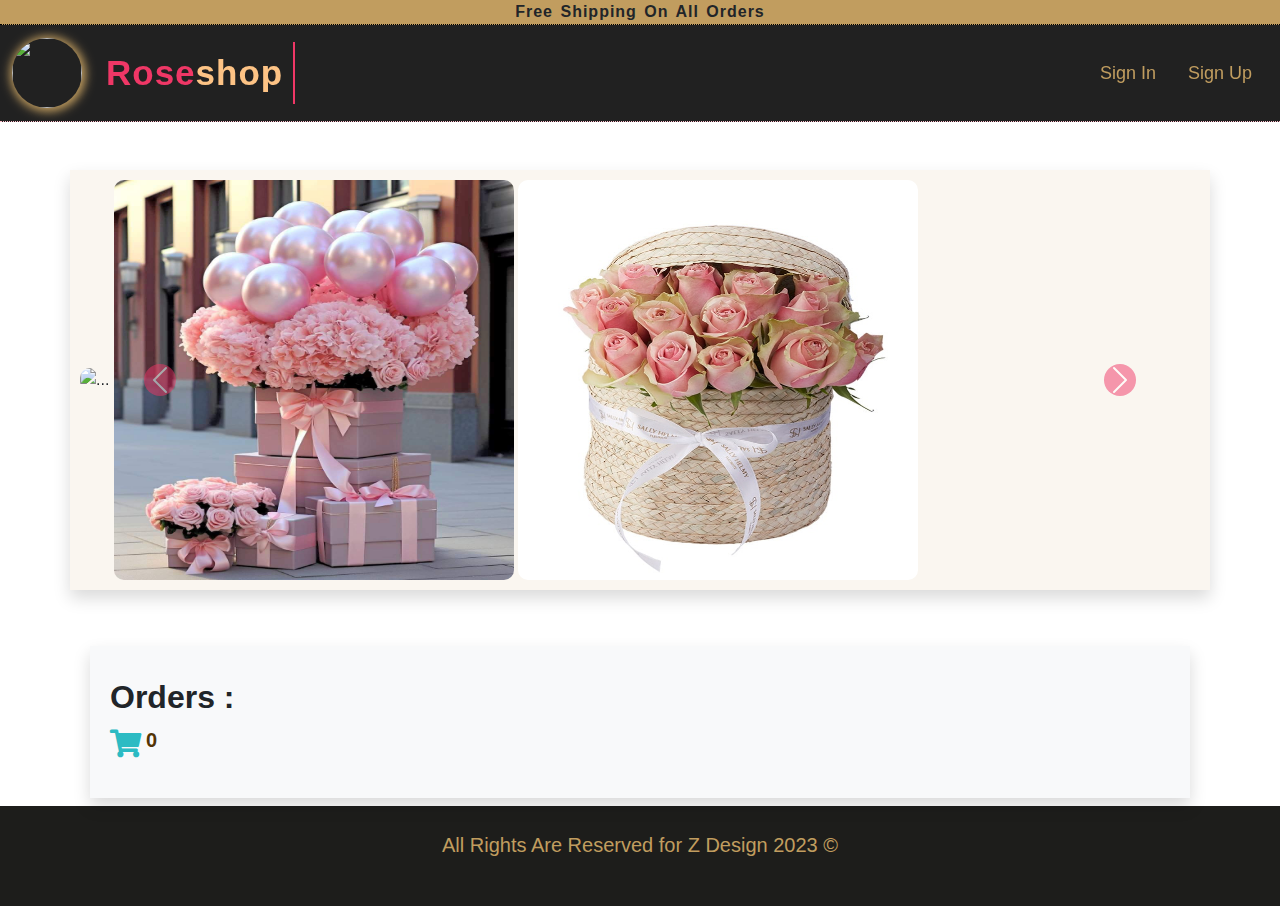
==== index.html @ 41812745 "Add files via upload" ====
<!DOCTYPE html>
<html lang="en">
<head>
<meta charset="utf-8">
<meta name="viewport" content="width=device-width, initial-scale=1">

<title>Shopping Cart || Home Page</title>
<link rel="stylesheet" href="css/bootstrap.min.css">  <!-- bootstarp stylesheet -->
<link rel="stylesheet" href="css/all.css">     <!-- for using google icons -->
<link rel="stylesheet" href="css/NewStyle.css">  <!-- My own Style -->
<link rel="preconnect" href="https://fonts.googleapis.com">
<link rel="preconnect" href="https://fonts.gstatic.com" crossorigin>
<!-- <link href="https://fonts.googleapis.com/css2?family=Roboto:ital,wght@0,100;0,300;0,400;1,100;1,300;1,400&display=swap" rel="stylesheet"> -->



</head>

<body>

  <div class="container-fluid banner fs-6 fw-bold"> Free Shipping On All Orders</div>

  
  



  <nav class="navbar navbar-expand-lg sticky-top">

    <div class="container-fluid">
      <a class="navbar-brand" href="index.html"><img src="images/Rose/rose67.jpg"></a>
      <a class="navbar-brand text m-2" href="index.html" style="border-right:2px solid #ef3766; padding-right: 10px; font-weight: bold; color: #fdc385;letter-spacing: 1px;
      font-size:35px !important;"><span style="color:#ef3766;">Rose</span>shop</a>
      <button class="navbar-toggler" type="button" data-bs-toggle="collapse" data-bs-target="#main" aria-controls="main" aria-expanded="false" aria-label="Toggle navigation">
        <i class="fas fa-bars"></i>
      </button>
      <div class="collapse navbar-collapse" id="main">
        <ul class="navbar-nav ms-auto  mb-2 mb-lg-0" id="links">
          <!-- <li class="nav-item">
            <a class="nav-link p-2 p-lg-3 active" aria-current="page" href="#">Home</a>
          </li> -->
          
          <li class="nav-item">
            <a class="nav-link p-2 p-lg-3" href="login.html">Sign In</a>
          </li>
          
          <li class="nav-item">
            <a class="nav-link p-2 p-lg-3 "  href="register.html">Sign Up</a>
          </li>
       
        </ul>
        <ul id="user_info" class="navbar-nav ms-auto  mb-2 mb-lg-0">
          <li><a href="#" id="user">nag</a></li>
        </ul>
      </div>
    </div>
  </nav>


  <section>
    <div class="container carousel my-5 shadow" >
      <div id="carouselExampleFade" class="carousel slide carousel-fade" data-bs-ride="carousel">
        <div class="carousel-inner">
          <div class="carousel-item active">
            <img src="images/Rose/rose48.jpg"  alt="...">
            <img src="images/Rose/rose21.jpg"  alt="...">
            <img src="images/Rose/rose10.jpg"  alt="...">
          </div>
          <div class="carousel-item">
            <img src="images/Rose/rose15.jpg" class="d-block w-50" alt="...">
          </div>
          <div class="carousel-item">
            <img src="images/Rose/rose20.jpg" class="d-block w-50" alt="...">
          </div>
        </div>
        <button class="carousel-control-prev" type="button" data-bs-target="#carouselExampleFade" data-bs-slide="prev">
          <span class="carousel-control-prev-icon" aria-hidden="true"></span>
          <span class="visually-hidden">Previous</span>
        </button>
        <button class="carousel-control-next" type="button" data-bs-target="#carouselExampleFade" data-bs-slide="next">
          <span class="carousel-control-next-icon" aria-hidden="true"></span>
          <span class="visually-hidden">Next</span>
        </button>
      </div>
  </div>
    </section>
 
 
<!--------------------------------------------------------------- wide-img2 start ------------------------------------>
<section>
<div class="container-fluid my-5 d-none">
  <div class="wide-img2  rounded-5">
 
  <div class="overlay text-center pt-5" style="color: #fff;">
    <div class="display-1 fw-bold text-uppercase pt-5 mb-2">Don't <span style="color:#ef3766">think</span>,Buy<span style="color:#ef3766"> Now!</span></div>
    <p class="text-light-50">Lorem ipsum dolor sit amet consectetur adipisicing elit.suscipit dolore minus magni, maxime officia velit. Sed neque nulla illum tempora minima.</p>
    <button Class="btn btn-lg py-2 px-4 fs-4 fw-bold rounded-pill mt-2 border-2" style="background-color: #c19d5f; color: #fff;">Buy Now</button>
      </div>
  </div>
  </div>
</section>
  <!---------------------------------------------------wide-img2 End------------------------------------------------------------------------------

 

<!------------------------------------------------------------- welcome section start----------------------------- -->
<div class="container-md  mt-4">
  <div class="welcome row mx-2">
  
  
  <div class="welcome-title  rounded-5 p-3    col-12  my-2 border-0 bg-light shadow">
    <div class="row"> 
      <div class="col-md-6 p-3" >
    <h2 class="fw-bold rounded text-start ">Orders :</h2>
    

    <span class="fs-3"><i class="fas fa-shopping-cart me-auto position-relative" style="color: #2cbbc3"></i></span>
    <h5 id="noofitemsh5" class="p-1 fw-bold position-absolute" style="display: inline; color:#533405 ">0</h5>
    
    
  </div>
<div id="totpricediv" class="col-md-6" style="display: none;">
  <!-- <span class="fs-2"><i class="fas fa-shopping-cart me-auto" style="color: #2cbbc3;"></i></span>
  <h5 id="noofitemsh5" class="p-1" style="display: inline;  border-radius: 50%;"></h5> -->

  

  <h3 id="finalprice" class="text-start mt-3" style="color: #533405;"></h3>

  </div>



    
   </div> <!-- row -->
    
  </div>
</div>
  </div>
  
   <!--------------------------------------------------------- welcome section End----------------------------- -->








<fotter id="fotter">
<div class="container-fluid text-center pt-4 fs-5" style="background-color: #1d1d1b; height: 100px; color: #c19d5f;">
All Rights Are Reserved for Z Design 2023 &copy;
</div>
</fotter>








<!-- *************************************** JavaScript ************************-->

    
<!-- <script src="js/MyScript.js"></script> -->
<script src="js/script.js"></script>
<!-- <script src="js/register.js"></script> -->


 <!-- Bootstarp  -->
    <!-- Latest compiled JavaScript -->
    
<script src="js/bootstrap.bundle.min.js"></script>     <!-- include popper.min.js  -->

<!-- *************************************** JavaScript ************************-->




</body>
</html>
---- css/NewStyle.css ----
*{
    margin: 0;
    padding: 0;
    box-sizing: border-box;
}

:root{
    --black-color:#1d1d1b;
    /* --orange-color:#f35525; */
    --brown-color:#c19d5f;
    --pink-color:#ef3766;
    --silver-color:#a7b2b9;
    --black-color: rgba(0, 0, 0, 0.87);
    --light-color:#faf6f0;
    --light-gray:#fafafa;
    
}

html,body{
    /* font-family: 'Poppins', sans-serif; */
    font-family: 'Roboto', sans-serif;
   
    
}

















/*/////////////////////////////////////////////// navbar /////////////////////*/
.banner{
  background-color: var(--brown-color);
  text-align: center;
  word-spacing: 2px;
  letter-spacing: 1px;
  border-bottom: 1px dotted black;
  
}
.navbar{
  background-color: var(--black-color);
  
  border-bottom: 1px dotted pink; 
}


 .navbar-brand img{
 width: 70px; height: 70px; border-radius: 50%;
    box-shadow: 1px 1px 10px 3px var(--brown-color);
   
}



.navbar .navbar-nav .nav-link{  

color: var(--brown-color);
font-size: 18px;

}
.navbar .navbar-nav .nav-link.active,
.navbar .navbar-nav .nav-link:focus,
.navbar .navbar-nav .nav-link:hover{
    color:var(--pink-color);
}

.navbar .navbar-toggler{

    color:var(--blue-color);
    font-size: 25px;
    border-color: var(--blue-color);
}
.navbar .navbar-toggler:focus{
    box-shadow: none;
}

.navbar .navbar-toggler[aria-expanded=true]{
border-color: black;
}

#user_info{
  list-style: none;
}






/*//////////////////////////////////////////////////////////////////////////////////// navbar ///////////////////////////////////////////////////////////*/


/* welcome section start  */


.container .row{
  width: 100%;
  margin: auto;
  
}

.welcome{
   
    border-radius: 50px 50px 5px 5px !important;
   
  
   
}

.welcome-container{
  width: 100%;
  background-color: var(--light-color);
  min-height: 500px;
  border-radius: 50px 50px;
  padding: 20px;
  /* justify-content: space-between; */
  flex-wrap: wrap;
  position: relative;
  border-top: 10px solid var(--brown-color);
  border-bottom: 10px solid var(--brown-color);
  border-right: 1px dotted #ddd;
  border-left: 1px dotted #ddd;
}
.welcome-container .intro-img{

width: 100%;
min-height: 450px;
border: 1px dotted pink;
  border-radius: 200px 200px 10px 10px;
  box-shadow: 0px 1px 10px 5px #ddd !important;
opacity: .9;
}



.row .intro-div{
  position: relative;
  
  
  /* border: 1px solid red; */
}

.welcome-overlay{
  position: absolute;
  content: '';
  bottom:0; 
  left:0;
  background-color:transparent;
  border-radius: 200px 200px 10px 10px;
  height:100%;
  width:100%;
 
 
}


.welcome-overlay h3{
  font-size: 2rem;
  color: #fff;
  padding: .5rem; 
  margin: 1rem 0;
  position: relative;
  font-style: italic;
  background-color: #1d1d1b;
  /* mix-blend-mode: screen; */
  }

  /* .welcome-overlay h3::after{
    position: absolute;
    content: '';
    bottom: 0px;
    left:0;
    width: 100%;
    height: 150px;
    background-color: rgba(0, 0, 0, 0.5);
    
    
  } */


.welcome .left-arrow{
  
  display: block;
  width: 300px;
  height: 70px;
  padding: 10px 15px;
  margin: auto;
  color: var(--brown-color);
  font-weight: bold;
  text-decoration: none;
  background-color: rgba(0, 0, 0, 0.9);
  
  border: 1px solid transparent;
  border-radius: 10px;
  box-shadow: none;
  transition: all 1s;
}
.left-arrow:hover,.left-arrow:focus,.left-arrow:active{
  
  color: var(--pink-color);
  
  box-shadow: none;
  background-color: transparent;
  border: 1px dotted var(--brown-color);
}

.welcome-desc{
  flex-direction: column;
  justify-content: center;
}

.welcome-desc .title{
  color: var(--pink-color);
}

.welcome-desc p{
  line-height: 30px;
}

.welcome h2{
    color: var(--orange-color);
   
    font-size: 2rem;
   position: relative;
}

.div1style{
  color:#c19d5f;
  
}
/*///////////////////////////////////////////////////////////// welcome section end /////////////////////////////////////////////////////////*/
/* //////////////////////////////////////////////////////////////////////////////////////////////////////////// */
.products span:hover,.products span:focus,.products span:active{
  
  box-shadow: none;
  color: black !important;
  opacity: .8;
  transition: .5s;
  border:1px solid #2cbbc3 !important;
  background-color: transparent !important;

}

#show-price:hover, #show-price:focus,#show-price:active{
  box-shadow: none;
  /* color: black !important; */
  opacity: .8;
  transition: .5s;
  color:#533405 !important;
}

    



/*////////////////////////////////////////////////////////////////////////////////// wide-img2 start//////////////////////////////////// */

.wide-img2{
    
position: relative;
box-shadow: 0px 1px 10px 5px silver; 
height: 500px;
background: url(../images/Rose/rose2.jpg);
    background-size: cover;
    background-position: center;
    background-attachment: fixed;

}
.wide-img2 .overlay{
    position: absolute;
    width: 100%;
    height: 100%;
    background-color:rgba(0, 0, 0, 0.7);
   
    top: 0;
    left:0;
}
.wide-img2 .overlay button:hover,.wide-img2 .overlay button:focus,.wide-img2 .overlay button:active{
background-color: transparent !important;

 border-color: var(--blue-color) !important; 
box-shadow: none;
transition: .5s;
}


/*////////////////////////////////////////////////////////////////////////////////// wide-img2 end//////////////////////////////////// */


/*////////////////////////////////////////////////////////////////////////////////// form//////////////////////////////////// */
.section-form{
  padding: 20px;
  background-color:var(--light-color) ;
  /* width:90% */
}

.section-form h2{
  font-size: 50px;
  letter-spacing: 2px;
  color:var(--brown-color);
  /* box-shadow: 1px 1px 10px 3px var(--pink-color); */
}

.section-form form input{
  display: block;
  width: 100%;
  margin: 5px 0;
  height: 30px;
  border-radius: 5px;
  border: 1px solid #ddd;
  padding: 5px;
  outline: none;
}
.section-form form input[type="submit"]{
  color: var(--pink-color);
}
.section-form form input[type="submit"]:hover{
  opacity: .5;
}

nav ul#user_info{
  display: none;
}



.carousel{
  background-color:var(--light-color);
  padding: 5px;
}

.carousel-inner img{
width: 400px;
height: 400px;
border-radius: 10px;

}
.carousel-item{
  /* padding: 20px; */
}
.carousel-control-prev span,.carousel-control-next span{
  background-color: #ef3766;
  border-radius: 50%;
  
}
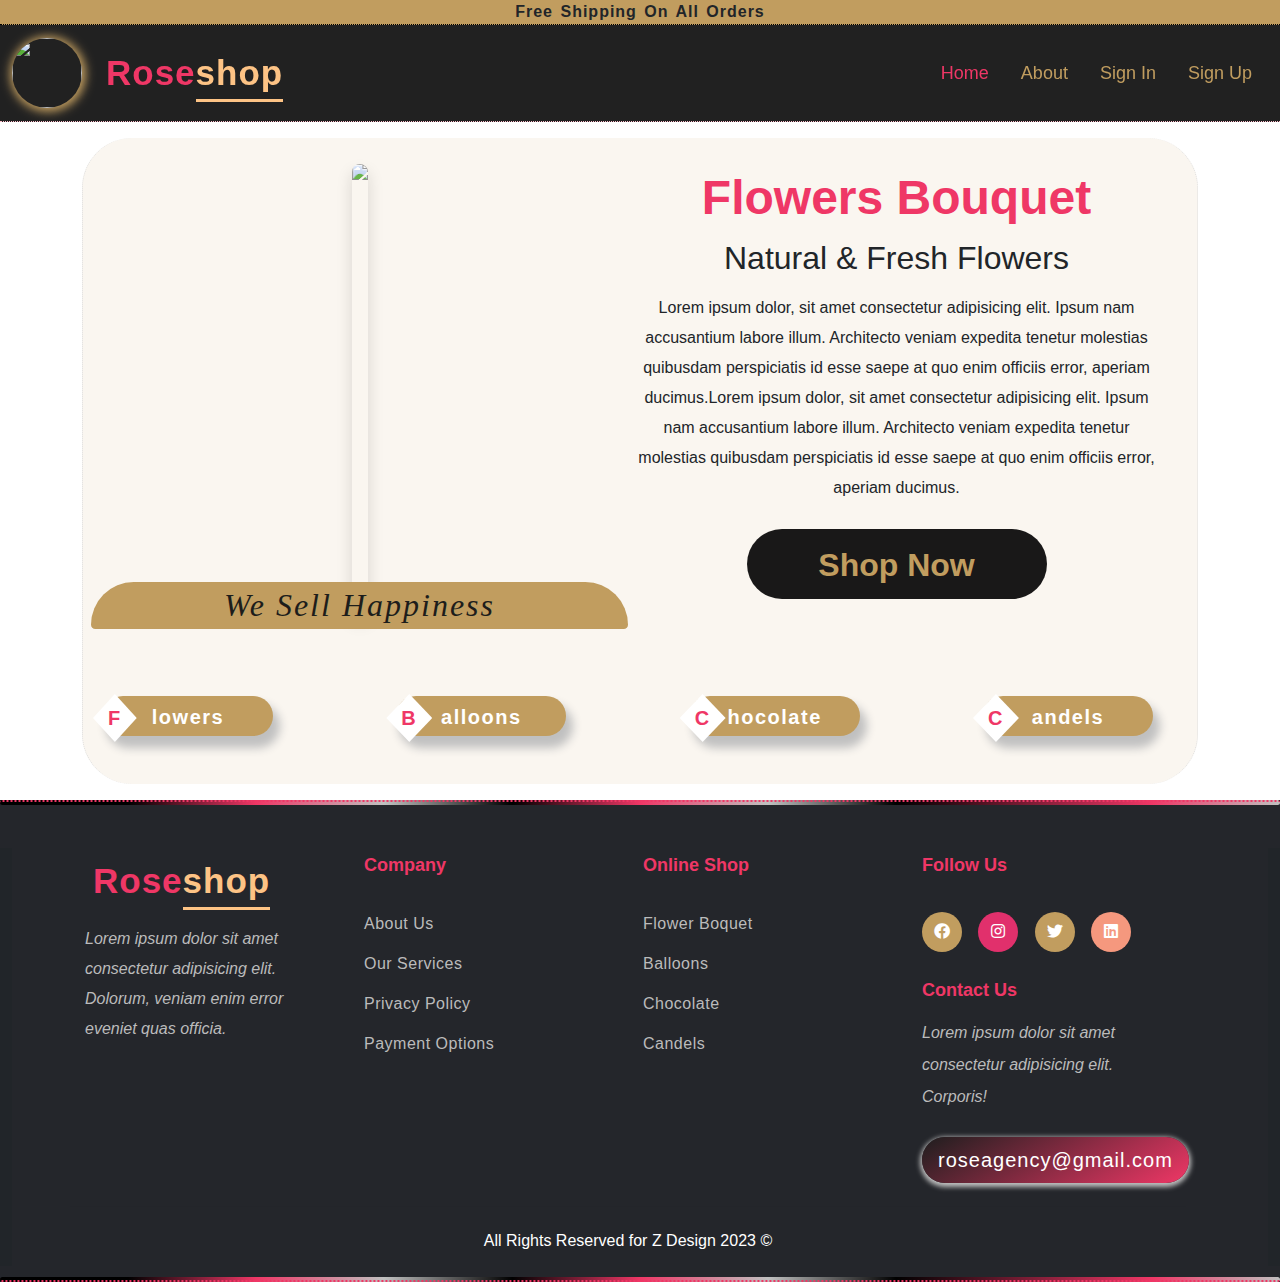
==== commit ef93309f: "Add files via upload" ====
--- a/index.html
+++ b/index.html
@@ -23,22 +23,25 @@
   
   
 
-
+<header>
 
   <nav class="navbar navbar-expand-lg sticky-top">
 
     <div class="container-fluid">
       <a class="navbar-brand" href="index.html"><img src="images/Rose/rose67.jpg"></a>
-      <a class="navbar-brand text m-2" href="index.html" style="border-right:2px solid #ef3766; padding-right: 10px; font-weight: bold; color: #fdc385;letter-spacing: 1px;
-      font-size:35px !important;"><span style="color:#ef3766;">Rose</span>shop</a>
+      <a class="navbar-brand text m-2" href="index.html" style="border-right:0px solid #ef3766; padding-right: 10px; font-weight: bold; color: #fdc385;letter-spacing: 1px;
+      font-size:35px !important;"><span style="color:#ef3766;">Rose</span><span style="border-bottom:3px solid #fdc385;padding-bottom: 7px;">shop</span></a>
       <button class="navbar-toggler" type="button" data-bs-toggle="collapse" data-bs-target="#main" aria-controls="main" aria-expanded="false" aria-label="Toggle navigation">
         <i class="fas fa-bars"></i>
       </button>
       <div class="collapse navbar-collapse" id="main">
         <ul class="navbar-nav ms-auto  mb-2 mb-lg-0" id="links">
-          <!-- <li class="nav-item">
+          <li class="nav-item">
             <a class="nav-link p-2 p-lg-3 active" aria-current="page" href="#">Home</a>
-          </li> -->
+          </li>
+          <li class="nav-item">
+            <a class="nav-link p-2 p-lg-3 " aria-current="page" href="about.html">About</a>
+          </li>
           
           <li class="nav-item">
             <a class="nav-link p-2 p-lg-3" href="login.html">Sign In</a>
@@ -49,109 +52,172 @@
           </li>
        
         </ul>
-        <ul id="user_info" class="navbar-nav ms-auto  mb-2 mb-lg-0">
-          <li><a href="#" id="user">nag</a></li>
+        <!-- <ul id="user_info" class="navbar-nav ms-auto mb-2 mb-lg-0 d-flex">
+          <li class="nav-item"><a class="nav-link href="#" id="user"></a></li>
+          <li class="nav-item"><a  class="nav-link href="#" id="logout">log out</a></li> -->
+      </div>
+    </div>
+  </nav>
+</header>
+
+ 
+ 
+ 
+
+
+ 
+
+
+  
+   <!--------------------------------------------------------- welcome section start----------------------------- -->
+
+
+   <section id="welcome">
+    <div class="container welcome text-center mt-2  ">
+     
+         <div class="welcome-container mt-3 mb-3 pt-3 pb-4">
+           <!-- <div class="rtCorner"></div>
+           <div class="rbCorner1"></div> -->
+           <!-- <div class="rbCorner"></div>
+           <div class="ltCorner"></div>
+           <div class="lbCorner"></div> -->
+          <div class="row">
+          
+          <div class="col-lg-6 col-12 intro-div">
+            <div> <img src="images/Rose/rose70.jpg" class="shadow img-fluid intro-img"></div>
+             <div class="welcome-overlay d-flex align-items-end justify-content-center">
+       
+               <h3 class="w-100">We Sell Happiness</h3>
+               </div>
+           </div>
+
+           <div class="px-2 py-2 d-flex welcome-desc col-lg-6 col-12 ">
+            <h2 class="fw-bold title">Flowers Bouquet </h2>
+            <h3 class="mt-1 mb-3 fs-2">Natural & Fresh Flowers </h3>
+            <p class="text-light-50">Lorem ipsum dolor, sit amet consectetur adipisicing elit. Ipsum nam accusantium labore illum. Architecto veniam expedita tenetur molestias quibusdam perspiciatis id esse saepe at quo enim officiis error, aperiam ducimus.Lorem ipsum dolor, sit amet consectetur adipisicing elit. Ipsum nam accusantium labore illum. Architecto veniam expedita tenetur molestias quibusdam perspiciatis id esse saepe at quo enim officiis error, aperiam ducimus.</p>
+            <a class="left-arrow fs-2 btn rounded-pill btn-outline text-center" href="products.html">Shop Now</a>
+            </div>
+
+<div class="d-flex justify-content-between mt-5 Products-announcement">
+  <a class="btn rounded-pill btn-outline fs-5 text-center    my-4" href="#"><span>F</span>lowers</a>
+  <a class="btn rounded-pill btn-outline fs-5 text-center    my-4" href="#"><span>B</span>alloons</a>
+  <a class="btn rounded-pill btn-outline fs-5 text-center    my-4" href="#"><span>C</span>hocolate</a>
+  <a class="btn rounded-pill btn-outline fs-5 text-center    my-4" href="#"><span>C</span>andels</a>
+</div>
+
+          </div>
+  
+         
+  
+  
+        </div>   
+        
+        </div> 
+  
+  
+    
+     
+  </section>
+
+
+<!--------------------------------------------------------- welcome section end----------------------------- -->
+
+
+
+
+
+
+
+
+
+
+
+
+
+
+
+
+
+
+
+
+
+
+
+
+
+
+
+<!------------------------------------------------------------------ footer start ---------------------------------------------------->
+<footer class="footer pt-5 pb-3 text-center text-lg-start position-relative">
+  <div class="container-fluid bg-dark">
+    <div class="footer">
+      <div class="container fotter-content">
+       <div class="row">
+        
+         <div class="footer-col col-lg-3 col-md-12">
+      
+          <a class="navbar-brand text m-2" href="index.html" style="border-right:0px solid #ef3766; padding-right: 10px; font-weight: bold; color: #fdc385;letter-spacing: 1px;
+      font-size:35px !important;"><span style="color:#ef3766;">Rose</span><span style="border-bottom:3px solid #fdc385;padding-bottom: 7px;">shop</span></a>
+      <p class="mt-3 fst-italic" style="line-height: 30px;">Lorem ipsum dolor sit amet consectetur adipisicing elit. Dolorum, veniam enim error eveniet quas officia.</p>
+          
+          
+       </div>
+        <div class="footer-col col-lg-3 col-md-12">
+          <h4>Company</h4>
+          
+           <ul class="list-unstyled">
+            <li><a href="#" class="text-transform: capitalize; text-decoration-none mb-3">About Us</a></li>
+            <li><a href="#" class="text-transform: capitalize; text-decoration-none mb-3">Our Services</a></li>
+            <li><a href="#" class="text-transform: capitalize; text-decoration-none mb-3">Privacy Policy</a></li>
+            <li><a href="#" class="text-transform: capitalize; text-decoration-none mb-3">Payment Options</a></li>
+           </ul>
+        </div>
+       
+       <div class="footer-col col-lg-3 col-md-12">
+        <h4>Online Shop</h4>
+        <ul class="list-unstyled">
+         <li><a href="#" class="text-transform: capitalize; text-decoration-none mb-3">Flower Boquet</a></li>
+         <li><a href="#" class="text-transform: capitalize; text-decoration-none mb-3 ">Balloons</a></li>
+         <li><a href="#" class="text-transform: capitalize; text-decoration-none mb-3">Chocolate</a></li>
+         <li><a href="#" class="text-transform: capitalize; text-decoration-none mb-3">Candels </a></li>
         </ul>
+     </div>
+     <div class="footer-col col-lg-3 col-md-12">
+      <h4>Follow Us</h4>
+      <div class="social-links">
+       <a href="#" class="rounded-circle" style="background-color: #c19d5f;"><i class="fab fa-facebook"></i></a>
+       <a href="#" class="rounded-circle" style="background-color: #e1306c;"><i class="fab fa-instagram"></i></a>
+       <a href="#" class="rounded-circle" style="background-color: #c19d5f;"><i class="fab fa-twitter"></i></a>
+       <a href="#" class="rounded-circle" style="background-color: #f5987e;"><i class="fab fa-linkedin"></i></a>
       </div>
-    </div>
-  </nav>
-
-
-  <section>
-    <div class="container carousel my-5 shadow" >
-      <div id="carouselExampleFade" class="carousel slide carousel-fade" data-bs-ride="carousel">
-        <div class="carousel-inner">
-          <div class="carousel-item active">
-            <img src="images/Rose/rose48.jpg"  alt="...">
-            <img src="images/Rose/rose21.jpg"  alt="...">
-            <img src="images/Rose/rose10.jpg"  alt="...">
-          </div>
-          <div class="carousel-item">
-            <img src="images/Rose/rose15.jpg" class="d-block w-50" alt="...">
-          </div>
-          <div class="carousel-item">
-            <img src="images/Rose/rose20.jpg" class="d-block w-50" alt="...">
-          </div>
-        </div>
-        <button class="carousel-control-prev" type="button" data-bs-target="#carouselExampleFade" data-bs-slide="prev">
-          <span class="carousel-control-prev-icon" aria-hidden="true"></span>
-          <span class="visually-hidden">Previous</span>
-        </button>
-        <button class="carousel-control-next" type="button" data-bs-target="#carouselExampleFade" data-bs-slide="next">
-          <span class="carousel-control-next-icon" aria-hidden="true"></span>
-          <span class="visually-hidden">Next</span>
-        </button>
-      </div>
-  </div>
-    </section>
- 
- 
-<!--------------------------------------------------------------- wide-img2 start ------------------------------------>
-<section>
-<div class="container-fluid my-5 d-none">
-  <div class="wide-img2  rounded-5">
- 
-  <div class="overlay text-center pt-5" style="color: #fff;">
-    <div class="display-1 fw-bold text-uppercase pt-5 mb-2">Don't <span style="color:#ef3766">think</span>,Buy<span style="color:#ef3766"> Now!</span></div>
-    <p class="text-light-50">Lorem ipsum dolor sit amet consectetur adipisicing elit.suscipit dolore minus magni, maxime officia velit. Sed neque nulla illum tempora minima.</p>
-    <button Class="btn btn-lg py-2 px-4 fs-4 fw-bold rounded-pill mt-2 border-2" style="background-color: #c19d5f; color: #fff;">Buy Now</button>
-      </div>
+      <h4 class="mt-3 mb-3">Contact Us</h4>
+      <p class="lh-lg mt-1 mb-4 fst-italic">Lorem ipsum dolor sit amet consectetur adipisicing elit. Corporis!</p>
+      <a class="btn btn-lg rounded-pill mb-3" href="#">roseagency@gmail.com</a>
+   </div>
+   <hr class="text-dark">
+     <div class="fw-bold w-100 py-2">
+     
+      <h6 class="col-lg-12 text-center rights position-relative" style="color:#fff;"> All Rights Reserved for Z Design 2023 © </h6>
+    
+    </div>
+  
+  
+  
+    </div>
+    </div>
+    
   </div>
   </div>
-</section>
-  <!---------------------------------------------------wide-img2 End------------------------------------------------------------------------------
-
- 
-
-<!------------------------------------------------------------- welcome section start----------------------------- -->
-<div class="container-md  mt-4">
-  <div class="welcome row mx-2">
-  
-  
-  <div class="welcome-title  rounded-5 p-3    col-12  my-2 border-0 bg-light shadow">
-    <div class="row"> 
-      <div class="col-md-6 p-3" >
-    <h2 class="fw-bold rounded text-start ">Orders :</h2>
-    
-
-    <span class="fs-3"><i class="fas fa-shopping-cart me-auto position-relative" style="color: #2cbbc3"></i></span>
-    <h5 id="noofitemsh5" class="p-1 fw-bold position-absolute" style="display: inline; color:#533405 ">0</h5>
-    
-    
-  </div>
-<div id="totpricediv" class="col-md-6" style="display: none;">
-  <!-- <span class="fs-2"><i class="fas fa-shopping-cart me-auto" style="color: #2cbbc3;"></i></span>
-  <h5 id="noofitemsh5" class="p-1" style="display: inline;  border-radius: 50%;"></h5> -->
-
-  
-
-  <h3 id="finalprice" class="text-start mt-3" style="color: #533405;"></h3>
-
-  </div>
-
-
-
-    
-   </div> <!-- row -->
-    
-  </div>
-</div>
-  </div>
-  
-   <!--------------------------------------------------------- welcome section End----------------------------- -->
-
-
-
-
-
-
-
-
-<fotter id="fotter">
-<div class="container-fluid text-center pt-4 fs-5" style="background-color: #1d1d1b; height: 100px; color: #c19d5f;">
-All Rights Are Reserved for Z Design 2023 &copy;
-</div>
-</fotter>
+  </footer>
+  
+  
+  
+  <!------------------------------------------------------------------ footer end ---------------------------------------------------->
+  
+  
+  
+  
 
 
 
@@ -163,9 +229,9 @@
 <!-- *************************************** JavaScript ************************-->
 
     
-<!-- <script src="js/MyScript.js"></script> -->
+
 <script src="js/script.js"></script>
-<!-- <script src="js/register.js"></script> -->
+<!-- *************************************** JavaScript ************************-->
 
 
  <!-- Bootstarp  -->
@@ -173,7 +239,7 @@
     
 <script src="js/bootstrap.bundle.min.js"></script>     <!-- include popper.min.js  -->
 
-<!-- *************************************** JavaScript ************************-->
+
 
 
 
--- a/css/NewStyle.css
+++ b/css/NewStyle.css
@@ -19,6 +19,7 @@
 html,body{
     /* font-family: 'Poppins', sans-serif; */
     font-family: 'Roboto', sans-serif;
+    /* color: #fff; */
    
     
 }
@@ -77,21 +78,57 @@
 
 .navbar .navbar-toggler{
 
-    color:var(--blue-color);
+    color:var(--brown-color);
     font-size: 25px;
-    border-color: var(--blue-color);
+    border-color: var(--brown-color);
 }
 .navbar .navbar-toggler:focus{
     box-shadow: none;
 }
 
 .navbar .navbar-toggler[aria-expanded=true]{
-border-color: black;
+border-color: var(--pink-color);
+/* color: var(--pink-color); */
 }
 
 #user_info{
   list-style: none;
-}
+display: flex;
+flex-direction: row;
+align-items: center;
+}
+/* #user_info li i{
+  color: #d40606;
+  font-size: 25px;
+  cursor: pointer;
+} */
+#user_info li i{
+  color: #1d1d1b;
+  font-size: 20px;
+  cursor: pointer;
+}
+#user_info li{
+margin: 0px 5px;  
+position: relative;
+
+}
+
+#user_info li .badge{
+  position: absolute;
+  width: 22px;
+  height: 21px;
+  background-color: #fff;
+  color:#ef3766;
+  text-align: center;
+  display: block;
+  border-radius: 50%;
+  top:-10px;
+  right:-10px;
+display: none;
+padding: 5px;
+border: 1px solid #fff;
+}
+
 
 
 
@@ -106,9 +143,11 @@
 
 .container .row{
   width: 100%;
-  margin: auto;
-  
-}
+  /* border: 5px solid black; */
+  
+}
+
+
 
 .welcome{
    
@@ -121,34 +160,61 @@
 .welcome-container{
   width: 100%;
   background-color: var(--light-color);
-  min-height: 500px;
+  /* min-height: 500px; */
   border-radius: 50px 50px;
-  padding: 20px;
-  /* justify-content: space-between; */
-  flex-wrap: wrap;
+  padding:20px 20px;
   position: relative;
-  border-top: 10px solid var(--brown-color);
-  border-bottom: 10px solid var(--brown-color);
+  /* border-top: 10px solid var(--brown-color);
+  border-bottom: 10px solid var(--brown-color); */
   border-right: 1px dotted #ddd;
   border-left: 1px dotted #ddd;
 }
+.rtCorner,.rbCorner1,.ltCorner,.lbCorner{
+position: absolute;
+height: 20px;
+width: 20px;
+background-color: var(--brown-color);
+/* border-radius: 50%; */
+border: 1px solid black;
+}
+
+.rtCorner{
+top:0;
+right:45px;
+}
+.rbCorner1{
+  top:0;
+  right:65px;
+  }
+.ltCorner{
+    top:0;
+    left:0;
+  }
+  .lbCorner{
+      left:0;
+      bottom:0;
+  }
+
+
 .welcome-container .intro-img{
-
-width: 100%;
+width: 93%;
 min-height: 450px;
-border: 1px dotted pink;
+/* border: 1px dotted pink; */
   border-radius: 200px 200px 10px 10px;
-  box-shadow: 0px 1px 10px 5px #ddd !important;
 opacity: .9;
 }
 
-
+/* .intro-img:hover{
+  opacity: 1;
+
+} */
 
 .row .intro-div{
   position: relative;
-  
-  
-  /* border: 1px solid red; */
+  /* box-shadow: 0px 2px 10px 5px silver inset !important;
+  border-radius: 200px 200px 10px 10px; */
+  padding: 10px;
+  /* border: 1px solid red; */ 
 }
 
 .welcome-overlay{
@@ -167,26 +233,22 @@
 
 .welcome-overlay h3{
   font-size: 2rem;
-  color: #fff;
-  padding: .5rem; 
-  margin: 1rem 0;
+  color: #1d1d1b;
+  padding: 0.2rem; 
+  margin:  -5px 0px ;
   position: relative;
   font-style: italic;
-  background-color: #1d1d1b;
+  background-color: var(--brown-color);
   /* mix-blend-mode: screen; */
+  letter-spacing: 2px;
+  font-family: 'Dancing Script', cursive;
+  font-family: 'Great Vibes', cursive;
+  border: 1px dotted var(--brown-color);
+  text-shadow:  2px 2px var(--brown-color) ;
+  border-radius: 100px 100px 10px 10px;
   }
 
-  /* .welcome-overlay h3::after{
-    position: absolute;
-    content: '';
-    bottom: 0px;
-    left:0;
-    width: 100%;
-    height: 150px;
-    background-color: rgba(0, 0, 0, 0.5);
-    
-    
-  } */
+  
 
 
 .welcome .left-arrow{
@@ -195,13 +257,13 @@
   width: 300px;
   height: 70px;
   padding: 10px 15px;
-  margin: auto;
+  margin:10px auto;
   color: var(--brown-color);
   font-weight: bold;
   text-decoration: none;
   background-color: rgba(0, 0, 0, 0.9);
   
-  border: 1px solid transparent;
+  border: 2px solid transparent;
   border-radius: 10px;
   box-shadow: none;
   transition: all 1s;
@@ -212,7 +274,7 @@
   
   box-shadow: none;
   background-color: transparent;
-  border: 1px dotted var(--brown-color);
+  border: 2px dotted var(--brown-color);
 }
 
 .welcome-desc{
@@ -222,44 +284,51 @@
 
 .welcome-desc .title{
   color: var(--pink-color);
+  font-size: 3rem;
 }
 
 .welcome-desc p{
   line-height: 30px;
 }
-
-.welcome h2{
-    color: var(--orange-color);
-   
-    font-size: 2rem;
-   position: relative;
-}
-
-.div1style{
-  color:#c19d5f;
-  
-}
+.Products-announcement{
+  flex-wrap: wrap;
+  text-align: center;
+  /* border: 1px dashed #ddd; */
+}
+.Products-announcement a{
+  display: block;
+/* background: linear-gradient(150deg,#1e1e1e, #ef3766); */
+color: #fff;
+background-color: #c19d5f;
+
+cursor: auto;
+padding:  5px;
+width: 170px;
+height: 40px;
+font-weight: bold;
+box-shadow: 5px 10px 10px 2px silver;
+letter-spacing: 1.5px;
+position: relative;
+}
+.Products-announcement a span{
+  position: absolute;
+  top:-5px;
+  left:-11px;
+  color: #ef3766;
+ 
+  background-color: #fff;
+  
+  display: inline-block;
+  padding: 9px 15px;
+  margin: 2px 5px 5px 0px;
+  border-radius: 50%;
+  /* box-shadow: 5px 0px 15px 2px silver inset; */
+   clip-path: polygon(50% 0%, 100% 50%, 50% 100%, 0% 50%);
+}
+
+
 /*///////////////////////////////////////////////////////////// welcome section end /////////////////////////////////////////////////////////*/
 /* //////////////////////////////////////////////////////////////////////////////////////////////////////////// */
-.products span:hover,.products span:focus,.products span:active{
-  
-  box-shadow: none;
-  color: black !important;
-  opacity: .8;
-  transition: .5s;
-  border:1px solid #2cbbc3 !important;
-  background-color: transparent !important;
-
-}
-
-#show-price:hover, #show-price:focus,#show-price:active{
-  box-shadow: none;
-  /* color: black !important; */
-  opacity: .8;
-  transition: .5s;
-  color:#533405 !important;
-}
-
     
 
 
@@ -271,7 +340,7 @@
 position: relative;
 box-shadow: 0px 1px 10px 5px silver; 
 height: 500px;
-background: url(../images/Rose/rose2.jpg);
+background: url(../images/Rose/rose68.jpg);
     background-size: cover;
     background-position: center;
     background-attachment: fixed;
@@ -300,9 +369,14 @@
 
 /*////////////////////////////////////////////////////////////////////////////////// form//////////////////////////////////// */
 .section-form{
-  padding: 20px;
+ 
   background-color:var(--light-color) ;
-  /* width:90% */
+  border: 1px dotted #ddd;
+  
+  width: 500px;
+  /* height: 500px; */
+  margin: auto;
+  border-radius: 50px;
 }
 
 .section-form h2{
@@ -310,23 +384,40 @@
   letter-spacing: 2px;
   color:var(--brown-color);
   /* box-shadow: 1px 1px 10px 3px var(--pink-color); */
+  font-family: 'Dancing Script', cursive;
+}
+.section-form img{
+  width: 250px; height:250px;
+  border-radius: 200px 200px 10px 10px;
+  box-shadow: 0px 1px 10px 3px var(--silver-color);
 }
 
 .section-form form input{
   display: block;
-  width: 100%;
-  margin: 5px 0;
+  width: 80%;
+  margin: 20px auto;
   height: 30px;
   border-radius: 5px;
-  border: 1px solid #ddd;
+  border: 0px solid #ddd;
   padding: 5px;
   outline: none;
+  box-shadow: 0px 1px 10px 0px var(--brown-color);
 }
 .section-form form input[type="submit"]{
-  color: var(--pink-color);
+  color: var(--black-color);
+  background-color: var(--brown-color);
+  display: block;
+  width: 150px;
+  height: 50px;
+  padding: 10px 10px;
+  margin:15px auto;
+  font-size: 20px;
+  border: 0px;
+  box-shadow:none;
+  outline: none;
 }
 .section-form form input[type="submit"]:hover{
-  opacity: .5;
+  opacity: .9;
 }
 
 nav ul#user_info{
@@ -346,21 +437,334 @@
 border-radius: 10px;
 
 }
-.carousel-item{
-  /* padding: 20px; */
-}
+
 .carousel-control-prev span,.carousel-control-next span{
   background-color: #ef3766;
   border-radius: 50%;
   
 }
 
-  
-  
-  
-
-
-
-
-
-
+/*///////////////////////////////////////////////////////// products start  //////////////////*/
+
+.products{
+  width: 80%;
+  margin: auto;
+  justify-content: center;
+  
+}
+
+.products .product-item{
+  border: 1px solid #ddd;
+  /* border-radius: 200px 200px 10px 10px; */
+  border-radius: 20px;
+  margin: 5px 5px ;
+  position: relative;
+  /* transform: scale(.95); */
+  transition: all .5s;
+  /* box-shadow: 0px 1px 10px 0px var(--brown-color) inset !important; */
+}
+.products .product-item:hover{
+border: 1px solid #c19d5f;
+border-radius: 30px;
+}
+.products .product-item img{
+  width: 250px;
+  height: 220px;
+}
+
+.card-img-overlay{
+  position: absolute;
+   
+  height: 30px;
+  width: 30px; 
+  top: 0;
+  left: 5px;
+  color: #bbbbbb;
+  /* transform: translate(-50%,55%); */
+  
+  transition: all .5s;
+}
+
+.card-img-overlay .fav{
+cursor: pointer;
+
+}
+
+.product-item .item_desc button{
+  display: inline-block;
+  border: none;
+  font-size: large;
+  background-color: #c19d5f;
+  color: #fff;
+  font-weight: bold;
+  
+  height: 45px;
+  padding: 10px 20px;
+  box-shadow: none;
+}
+.product-item .item_desc button:hover,.product-item .item_desc button:focus{
+  color: #333333;
+  opacity: .9;
+}
+
+
+/* /////////////////////////////////////////////////////////////////////////////////// */
+
+.carts_products{
+  /* position: absolute; */
+  margin: auto;
+  width: 100%;
+  /* transform: translate(-40px,0); */
+  background-color: #fff; 
+  /* top:56px; */
+  /* left:-50px; */
+  padding: 10px;
+  border: 1px dotted #c19d5f;
+  border-radius: 5px;
+  display: none;
+}
+.carts_products .cart-actions a{
+  display: block;
+  color:#1d1d1b;
+  /* margin: 4px 0; */
+  background-color: #c19d5f;
+  color:#fff;
+  text-align: center;
+  text-decoration: none;
+  padding:7px 15px;
+  border-radius: 5px;
+  width:120px
+
+}
+.carts_products .cart-actions a:hover,.carts_products .cart-actions a:focus{
+  color: #24262b;
+  opacity: .9;
+}
+
+.cart-item{
+  display: flex;
+  flex-direction: row;
+  justify-content: space-between;
+  align-items: center;
+  padding: 0px 20px;
+}
+.cart-actions{
+  flex-direction: row;
+  justify-content:center;
+  align-items: center;
+}
+
+.cart-total{
+  flex-direction: row;
+  justify-content:space-between;
+  align-items: center;
+  padding: 0px 20px;
+}
+ span .fas fa-trash{
+ color:#ef3766 !important
+  
+}
+/*///////////////////////////////////////////////////////// products End  //////////////////*/
+
+.cart-calculator-wrapper {
+  margin-top: 30px;
+  background-color: #f8f8f8;
+  border-radius: 15px;
+  /* border: .5px solid #c19d5f; */
+}
+
+.cart-calculator-wrapper h3 {
+  color: #333333;
+  font-size: 18px;
+  font-weight: 500;
+  padding: 27px 15px 25px;
+  margin-bottom: 0;
+  color: #c19d5f;
+  outline: .5px dotted #c19d5f;
+  /* border: .5px solid #c19d5f; */
+  /* outline-offset: .2px; */
+  border-radius: 15px 15px 0px 0px;
+}
+
+.cart-calculator-wrapper a {
+  border-radius: 0;
+  text-align: center;
+}
+
+.cart-calculator-wrapper .cart-calculate-items {
+  font-weight: 500;
+}
+
+.cart-calculator-wrapper .cart-calculate-items .table {
+  margin-bottom: 0;
+  
+}
+
+.cart-calculator-wrapper .cart-calculate-items .table tr td {
+  color: #333333;
+  padding: 15px 20px;
+}
+
+.cart-calculator-wrapper .cart-calculate-items .table tr td:nth-child(2) {
+  color: #333333;
+  text-align: right;
+}
+
+.cart-calculator-wrapper .cart-calculate-items .table tr td.total-amount {
+  color: #ef3766;
+  font-weight: 700;
+}
+
+/*--------- Cart Page Wrapper end ---------*/
+
+
+
+/* //////////////////////////////////// */
+
+
+
+
+
+
+
+
+
+
+
+/*//////////////////////////////////////////////////////////////////////// footer start///////////////////////////////////////////// */
+ 
+.footer{
+  background-color: #24262b;
+ 
+}
+
+footer::after{
+  
+  position: absolute;
+  content: '';
+  top: 0px;
+  left:0;
+  width: 100%;
+  height: 5px;
+  border-radius: 3px;
+  background-image: linear-gradient(to right,black 10%, #ef3766 20%,silver 30%, black 40%, #ef3766 50% ,silver 60%, black 70%, #ef3766 90% ,silver 100%);
+  border-top: 2px dotted #ef3766;
+}
+footer::before{
+  
+  position: absolute;
+  content: '';
+  bottom: 0px;
+  left:0;
+  width: 100%;
+  height: 5px;
+  border-radius: 3px;
+  background-image: linear-gradient(to right,black 10%, #ef3766 20%,silver 30%, black 40%, #ef3766 50% ,silver 60%, black 70%, #ef3766 90% ,silver 100%);
+border-bottom: 2px dotted #ef3766;
+}
+
+.footer .btn{
+background:linear-gradient(150deg,#1e1e1e, #ef3766) !important;
+color: white !important;
+border: 0;
+
+letter-spacing: 1px;
+box-shadow: 0px 2px 5px 2px silver ;
+transition: all .3s;
+
+
+
+} 
+
+.footer .btn:hover,.footer .btn:active,.footer .btn:focus {
+  background: transparent !important;
+  color: silver!important;
+  box-shadow: 0px 2px 5px 2px #ef3766 inset ;
+  } 
+
+.footer-col{
+  /* background-color: #45949F; */
+  padding: 7px 15px;
+}
+.footer-col h4{
+  font-size: 18px;
+  color:#ef3766;
+  text-transform: capitalize;
+  margin-bottom: 35px;
+  font-weight: 700;
+  position: relative;
+}
+
+
+
+.footer-col ul li:not(:last-child){
+margin-bottom: 10px;
+}
+
+.footer-col ul li a{
+ font-size:16px ;
+ color:#bbbbbb;
+ font-weight: 300;
+ display: block;
+transition: all 0.5 ease;
+position: relative;
+background-color: #24262b;
+letter-spacing: .5px;
+
+}
+
+
+
+
+
+.footer-col ul li a:hover{
+ color:#ffffff;
+  /* padding-left:2px; */
+}
+
+.footer-col .social-links a{
+  /* background-color:#ee6c4d; */
+display: inline-block;
+height: 40px;
+width: 40px;
+margin: 0 12px 12px 0;
+text-align: center;
+line-height: 40px;
+color:#ffffff;
+transition: all 0.5 ease;
+}
+
+.footer-col .social-links a:hover{
+  color: #24262b;
+  background-color: #ffffff;
+}
+
+.footer p{
+  color:#bbbbbb;
+}
+
+.icon{
+  font-size: 14px !important;
+  background-color: #ef3766 !important;
+  box-shadow: none !important;
+  color: #fff !important;
+  height: 10px !important;
+  width: 10px !important;
+  line-height: 10px !important;
+  margin-right: .5rem !important;
+}
+
+
+
+/*//////////////////////////////////////////////////////////////////////// footer end /////////////////////////////////////////////*/
+
+
+  
+  
+  
+
+
+
+
+
+
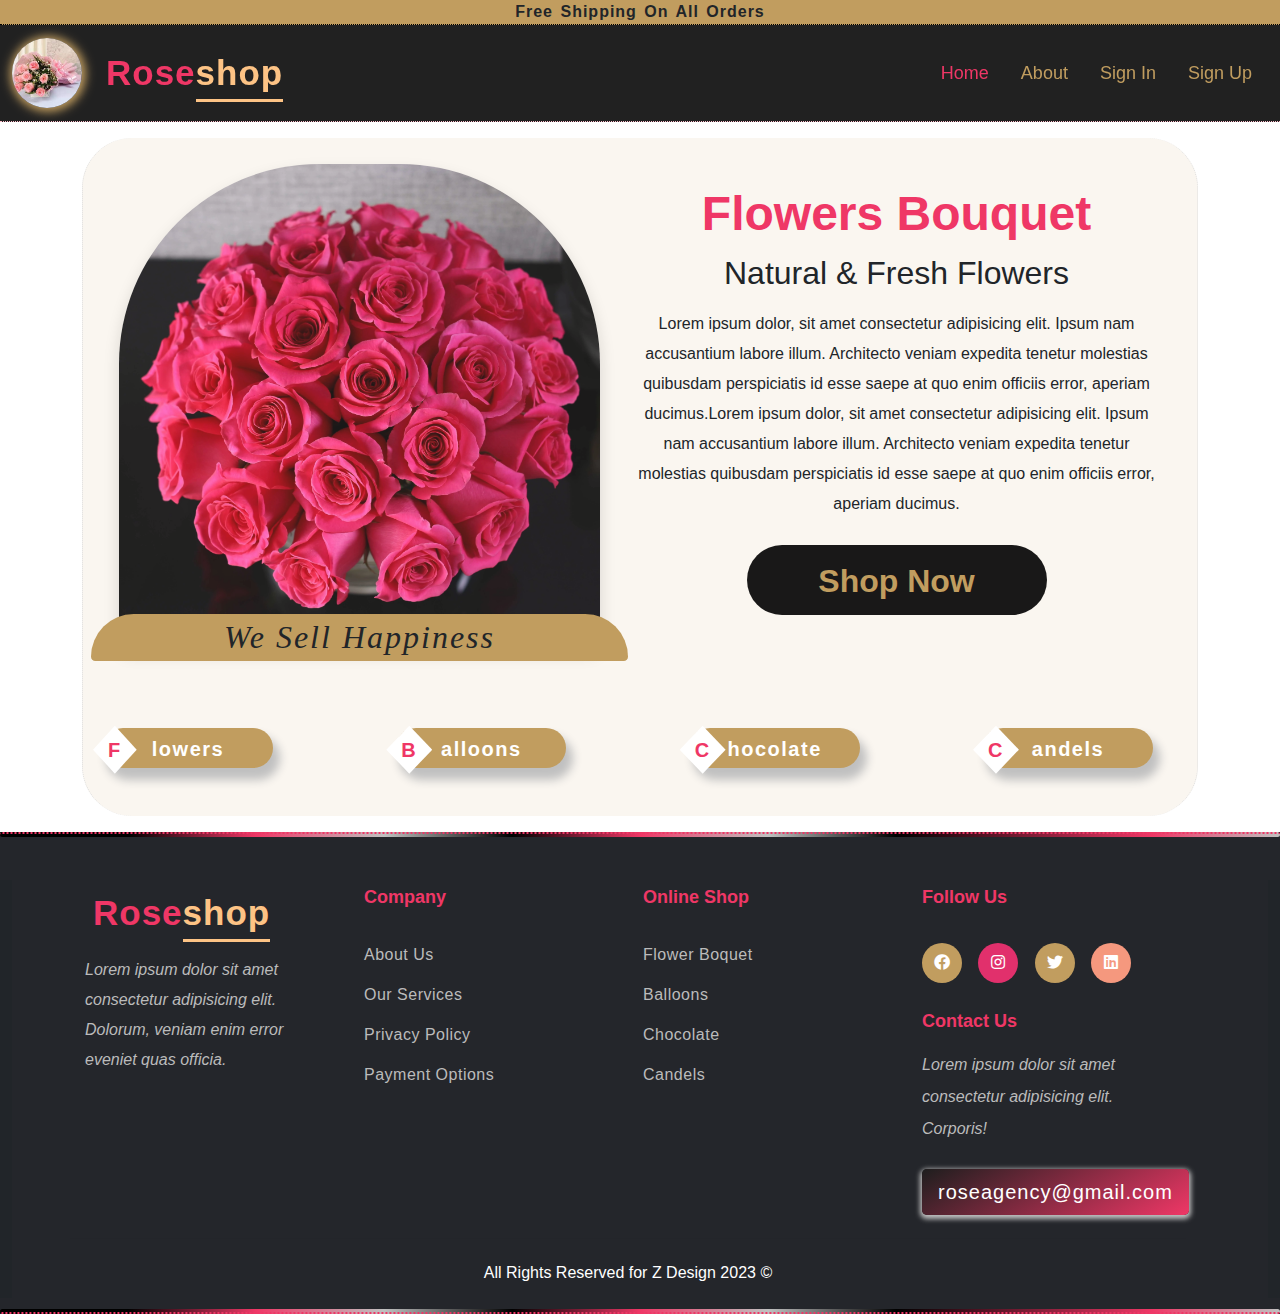
==== commit a41f23dc: "Add files via upload" ====
--- a/index.html
+++ b/index.html
@@ -18,7 +18,7 @@
 
 <body>
 
-  <div class="container-fluid banner fs-6 fw-bold"> Free Shipping On All Orders</div>
+  <div class="container-fluid banner fs-6 fw-bold text-dark"> Free Shipping On All Orders</div>
 
   
   
@@ -40,7 +40,7 @@
             <a class="nav-link p-2 p-lg-3 active" aria-current="page" href="#">Home</a>
           </li>
           <li class="nav-item">
-            <a class="nav-link p-2 p-lg-3 " aria-current="page" href="about.html">About</a>
+            <a class="nav-link p-2 p-lg-3" aria-current="page" href="about.html">About</a>
           </li>
           
           <li class="nav-item">
@@ -87,18 +87,18 @@
             <div> <img src="images/Rose/rose70.jpg" class="shadow img-fluid intro-img"></div>
              <div class="welcome-overlay d-flex align-items-end justify-content-center">
        
-               <h3 class="w-100">We Sell Happiness</h3>
+               <h3 class="w-100 text-dark">We Sell Happiness</h3>
                </div>
            </div>
 
            <div class="px-2 py-2 d-flex welcome-desc col-lg-6 col-12 ">
             <h2 class="fw-bold title">Flowers Bouquet </h2>
-            <h3 class="mt-1 mb-3 fs-2">Natural & Fresh Flowers </h3>
-            <p class="text-light-50">Lorem ipsum dolor, sit amet consectetur adipisicing elit. Ipsum nam accusantium labore illum. Architecto veniam expedita tenetur molestias quibusdam perspiciatis id esse saepe at quo enim officiis error, aperiam ducimus.Lorem ipsum dolor, sit amet consectetur adipisicing elit. Ipsum nam accusantium labore illum. Architecto veniam expedita tenetur molestias quibusdam perspiciatis id esse saepe at quo enim officiis error, aperiam ducimus.</p>
+            <h3 class="mt-1 mb-3 fs-2 text-dark">Natural & Fresh Flowers </h3>
+            <p class="text-light-50 text-dark">Lorem ipsum dolor, sit amet consectetur adipisicing elit. Ipsum nam accusantium labore illum. Architecto veniam expedita tenetur molestias quibusdam perspiciatis id esse saepe at quo enim officiis error, aperiam ducimus.Lorem ipsum dolor, sit amet consectetur adipisicing elit. Ipsum nam accusantium labore illum. Architecto veniam expedita tenetur molestias quibusdam perspiciatis id esse saepe at quo enim officiis error, aperiam ducimus.</p>
             <a class="left-arrow fs-2 btn rounded-pill btn-outline text-center" href="products.html">Shop Now</a>
             </div>
 
-<div class="d-flex justify-content-between mt-5 Products-announcement">
+<div class="d-flex justify-content-between mt-5 Products-announcement text-center">
   <a class="btn rounded-pill btn-outline fs-5 text-center    my-4" href="#"><span>F</span>lowers</a>
   <a class="btn rounded-pill btn-outline fs-5 text-center    my-4" href="#"><span>B</span>alloons</a>
   <a class="btn rounded-pill btn-outline fs-5 text-center    my-4" href="#"><span>C</span>hocolate</a>
@@ -193,7 +193,7 @@
       </div>
       <h4 class="mt-3 mb-3">Contact Us</h4>
       <p class="lh-lg mt-1 mb-4 fst-italic">Lorem ipsum dolor sit amet consectetur adipisicing elit. Corporis!</p>
-      <a class="btn btn-lg rounded-pill mb-3" href="#">roseagency@gmail.com</a>
+      <a class="btn btn-lg  mb-3" href="#">roseagency@gmail.com</a>
    </div>
    <hr class="text-dark">
      <div class="fw-bold w-100 py-2">
--- a/css/NewStyle.css
+++ b/css/NewStyle.css
@@ -19,7 +19,7 @@
 html,body{
     /* font-family: 'Poppins', sans-serif; */
     font-family: 'Roboto', sans-serif;
-    /* color: #fff; */
+    color: #fff;
    
     
 }
@@ -619,8 +619,108 @@
 
 
 
-/* //////////////////////////////////// */
-
+/* ///////////////////////////////////////search start//////////////////////////////////////////////////////////*/
+.search-bar{
+  display: flex;
+  align-items: center;
+  min-width:300px;
+  background-color: #fff;
+  border-radius: 50px;
+}
+.dropdown{
+  position: relative;
+  width: 280px;
+border-radius: 50px;
+border:1px solid var(--light-color);
+  background-color: #c19d5f;
+  cursor: pointer;
+}
+
+.dropdown-text{
+  display: flex;
+  align-items: center;
+  justify-content: space-between;
+  font-size: 1rem;
+  font-weight: 500;
+  color: var(--light-color);
+  padding: .5rem 1.5rem;
+  
+  
+}
+
+.dropdown-list{
+  position: absolute;
+  top: 2.5rem;
+  left:0;
+  width: 100%;
+  border-radius: 15px;
+  max-height:0 ;
+  overflow: hidden;
+  background-color: var(--light-color);
+list-style-type: none;
+transition:max-height 0.5s ;
+z-index: 999999;
+
+}
+
+#list.show{
+  max-height: 200px;
+}
+
+
+.dropdown-list-item{
+  font-size: 0.9rem;
+  font-weight: 500;
+ padding: 1rem 1rem  0.5rem 1rem;
+ cursor: pointer;
+ transition: margin-left 0.2s ease;
+color: #1d1d1b;
+}
+
+.dropdown-list-item:hover{
+  margin-left:0.5rem ;
+  color: #ef3766;
+}
+
+.search-box{
+display: flex;
+align-items: center;
+padding-right: 1rem;
+width: 100%;
+color: #ef3766;
+border-radius: 50px;
+margin-left: 5px;
+}
+
+.search-box input{
+  padding: 1rem;
+  width: 100%;
+  font-size: 1rem;
+  font-weight: 500;
+   color:#1e1e1e ;
+   border:0;
+   outline: 0;
+   border-radius: 50px;
+}
+
+
+.search-box i{
+font-size: 1.3rem;
+cursor: pointer;
+}
+
+.search-box input::placeholder{
+font-size: 1rem;
+font-weight: 500;
+color:silver ;
+}
+
+
+.hide{
+  display: none;
+}
+
+/* ///////////////////////////////////////search end//////////////////////////////////////////////////////////*/
 
 
 
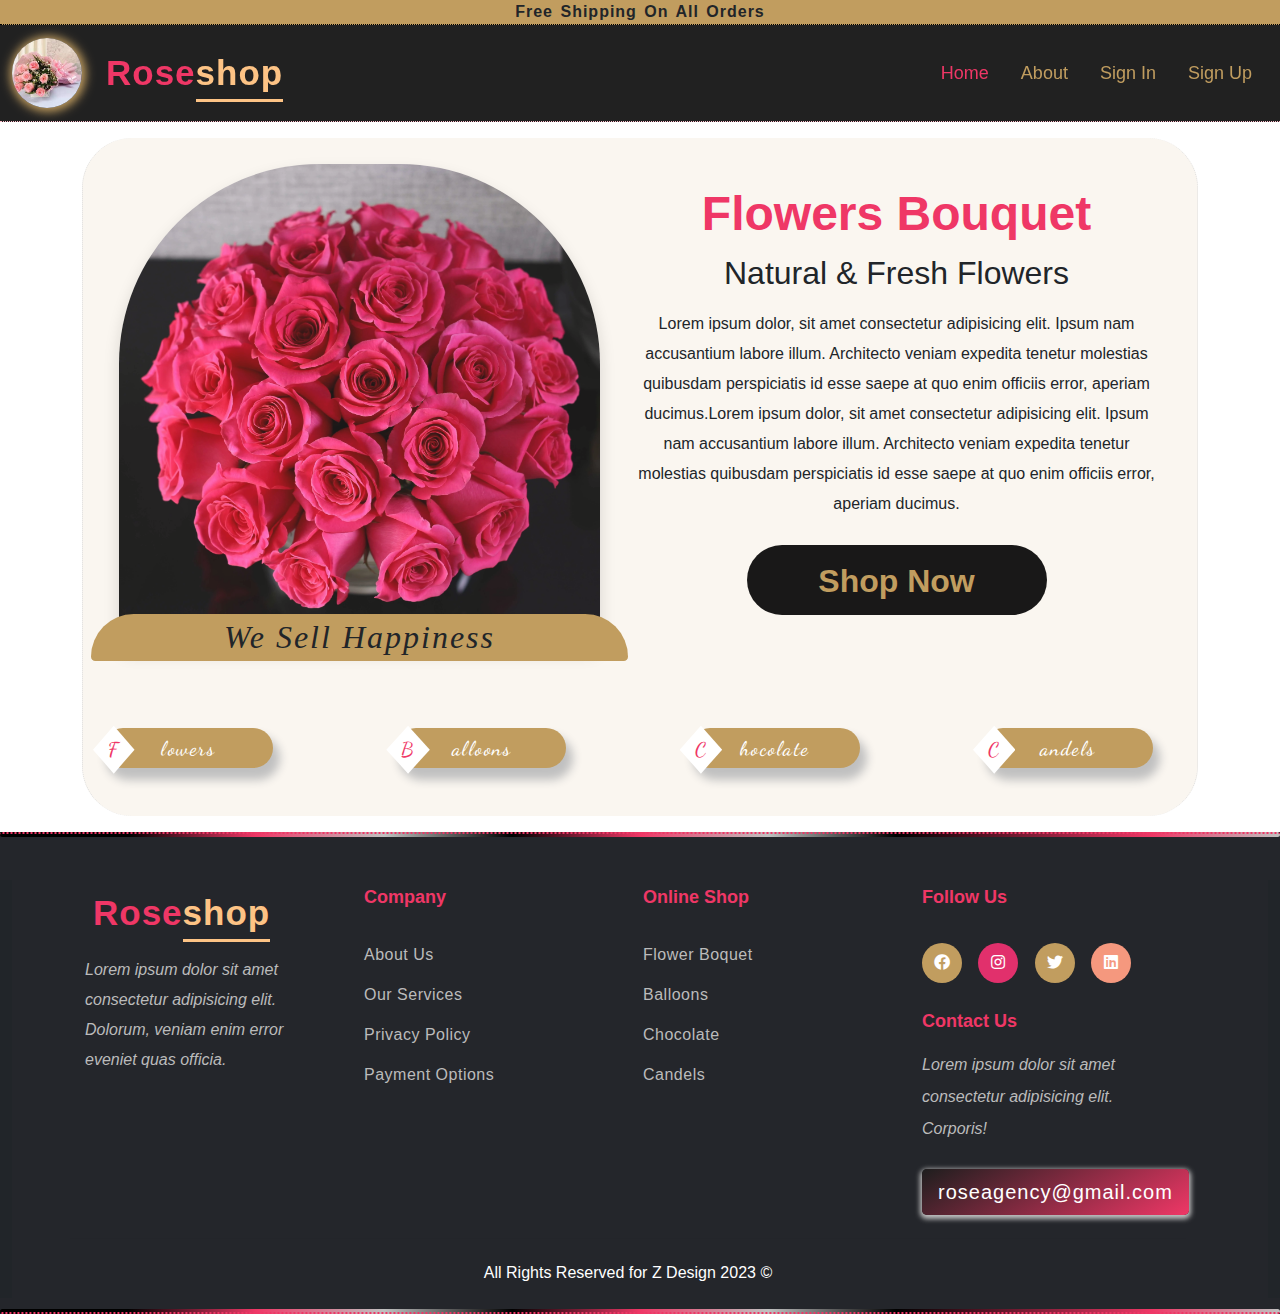
==== commit 52a64cb9: "Add files via upload" ====
--- a/index.html
+++ b/index.html
@@ -10,7 +10,7 @@
 <link rel="stylesheet" href="css/NewStyle.css">  <!-- My own Style -->
 <link rel="preconnect" href="https://fonts.googleapis.com">
 <link rel="preconnect" href="https://fonts.gstatic.com" crossorigin>
-<!-- <link href="https://fonts.googleapis.com/css2?family=Roboto:ital,wght@0,100;0,300;0,400;1,100;1,300;1,400&display=swap" rel="stylesheet"> -->
+<link href="https://fonts.googleapis.com/css2?family=Cairo:wght@300&family=Dancing+Script:wght@700&family=Hind+Siliguri:wght@500&display=swap" rel="stylesheet">
 
 
 
@@ -37,7 +37,7 @@
       <div class="collapse navbar-collapse" id="main">
         <ul class="navbar-nav ms-auto  mb-2 mb-lg-0" id="links">
           <li class="nav-item">
-            <a class="nav-link p-2 p-lg-3 active" aria-current="page" href="#">Home</a>
+            <a class="nav-link p-2 p-lg-3 active" aria-current="page" href="index.html">Home</a>
           </li>
           <li class="nav-item">
             <a class="nav-link p-2 p-lg-3" aria-current="page" href="about.html">About</a>
@@ -98,7 +98,7 @@
             <a class="left-arrow fs-2 btn rounded-pill btn-outline text-center" href="products.html">Shop Now</a>
             </div>
 
-<div class="d-flex justify-content-between mt-5 Products-announcement text-center">
+<div class="d-flex justify-content-between mt-5 Products-announcement">
   <a class="btn rounded-pill btn-outline fs-5 text-center    my-4" href="#"><span>F</span>lowers</a>
   <a class="btn rounded-pill btn-outline fs-5 text-center    my-4" href="#"><span>B</span>alloons</a>
   <a class="btn rounded-pill btn-outline fs-5 text-center    my-4" href="#"><span>C</span>hocolate</a>
--- a/css/NewStyle.css
+++ b/css/NewStyle.css
@@ -294,21 +294,23 @@
   flex-wrap: wrap;
   text-align: center;
   /* border: 1px dashed #ddd; */
+  font-family: 'Dancing Script', cursive;
+  
 }
 .Products-announcement a{
   display: block;
 /* background: linear-gradient(150deg,#1e1e1e, #ef3766); */
 color: #fff;
 background-color: #c19d5f;
-
 cursor: auto;
 padding:  5px;
 width: 170px;
 height: 40px;
-font-weight: bold;
+font-weight: 500;
 box-shadow: 5px 10px 10px 2px silver;
 letter-spacing: 1.5px;
 position: relative;
+font-size: large;
 }
 .Products-announcement a span{
   position: absolute;
@@ -321,11 +323,16 @@
   display: inline-block;
   padding: 9px 15px;
   margin: 2px 5px 5px 0px;
-  border-radius: 50%;
+  /* border-radius: 50%; */
   /* box-shadow: 5px 0px 15px 2px silver inset; */
    clip-path: polygon(50% 0%, 100% 50%, 50% 100%, 0% 50%);
-}
-
+   transition: all 5s;
+}
+
+.Products-announcement a span:hover{
+  /* clip-path: polygon(50% 0%, 80% 10%, 100% 35%, 100% 70%, 80% 90%, 50% 100%, 20% 90%, 0% 70%, 0% 35%, 20% 10%); */
+  /* box-shadow: 5px 0px 15px 2px silver ; */
+}
 
 /*///////////////////////////////////////////////////////////// welcome section end /////////////////////////////////////////////////////////*/
 /* //////////////////////////////////////////////////////////////////////////////////////////////////////////// */
@@ -487,7 +494,10 @@
 
 .card-img-overlay .fav{
 cursor: pointer;
-
+transition: all 0.5s;
+}
+.card-img-overlay .fav:hover,.card-img-overlay .fav:focus{
+ /* color: #ef3766; */
 }
 
 .product-item .item_desc button{
@@ -723,8 +733,52 @@
 /* ///////////////////////////////////////search end//////////////////////////////////////////////////////////*/
 
 
-
-
+.favdiv{
+  width: 450px;
+  height: 430px;
+  margin: auto;
+  overflow-y: scroll;
+  
+}
+.h3style{
+  width: 450px;
+  margin: auto;
+}
+
+.fav_products{
+  display: flex;
+  flex-direction: column;
+  align-items: center;
+  justify-content: center;
+
+
+}
+.favdiv::-webkit-scrollbar{
+  display: none;
+
+}
+
+.fav_products .product-item{
+  width: 90%;
+  border: 1px solid #ddd;
+border-radius: 10px;
+box-shadow: 4px 4px 30px rgba(0, 0, 0, 0.06);
+padding: 8px 15px;
+display: flex;
+align-items: center;
+
+}
+.fav_products .product-item img{
+  width:110px;
+  height:110px;
+  object-fit: cover;
+  border-radius: 5px;
+}
+.fav_products .product-item .item_desc{
+  /* font-size: 20px; */
+  padding-left: 15px;
+
+}
 
 
 
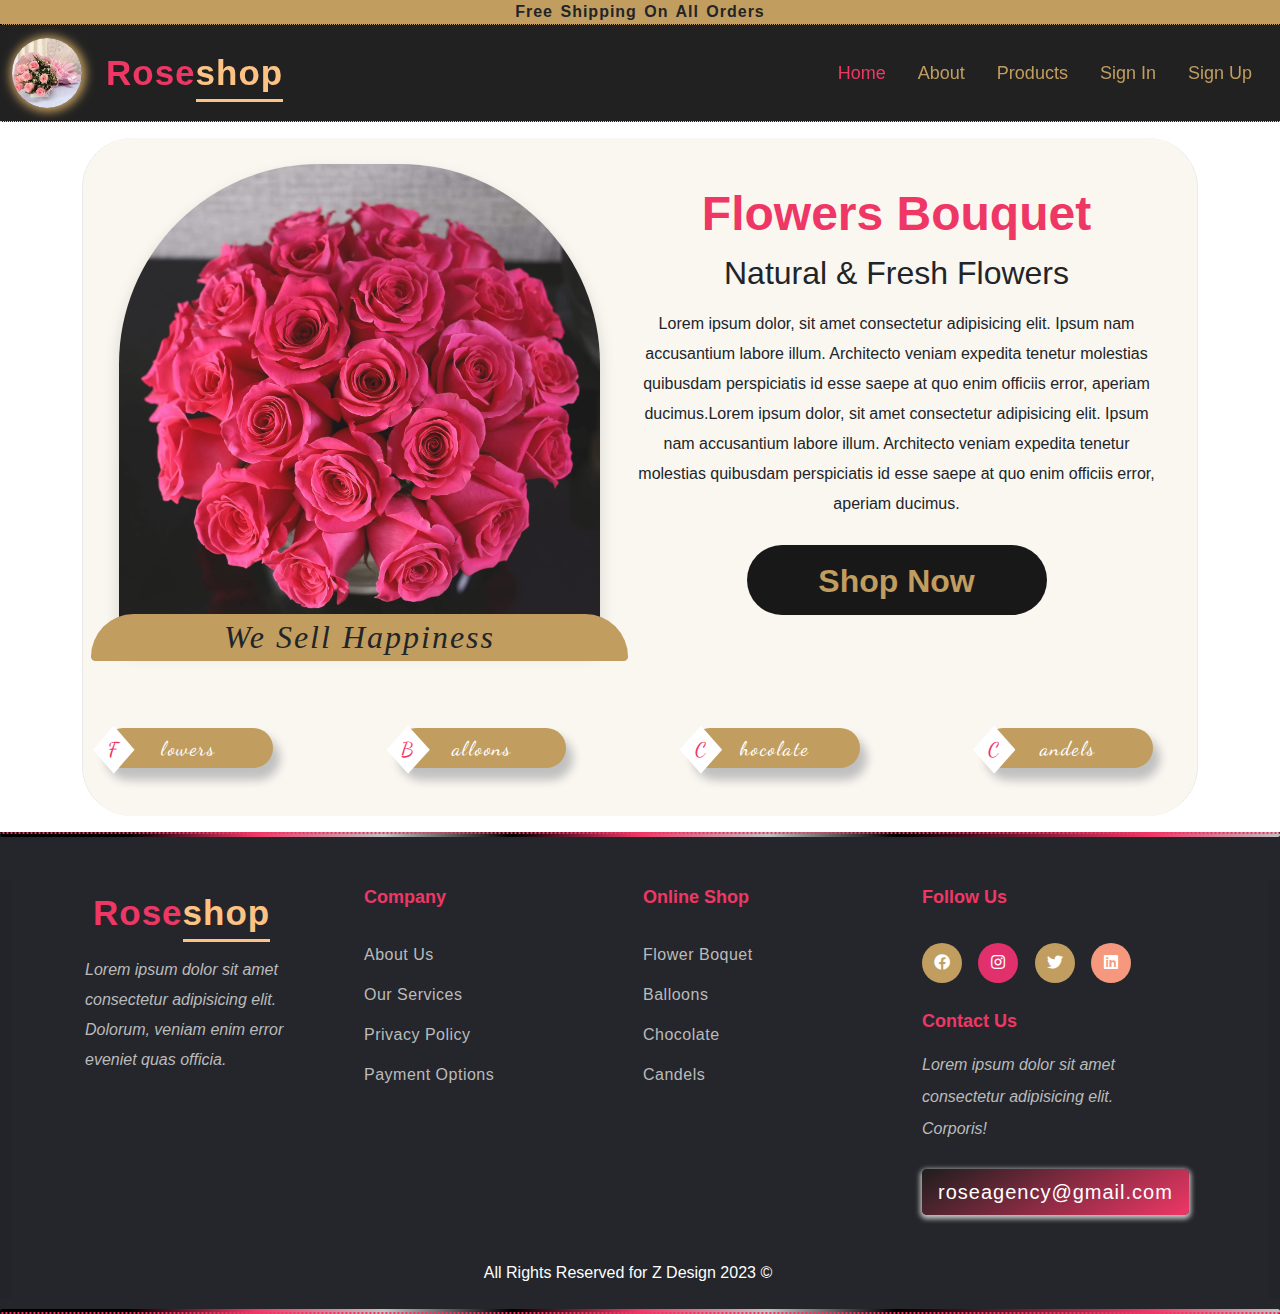
==== commit a9dab831: "Add files via upload" ====
--- a/index.html
+++ b/index.html
@@ -35,14 +35,16 @@
         <i class="fas fa-bars"></i>
       </button>
       <div class="collapse navbar-collapse" id="main">
-        <ul class="navbar-nav ms-auto  mb-2 mb-lg-0" id="links">
+        <ul class="navbar-nav ms-auto  mb-2 mb-lg-0" id="">
           <li class="nav-item">
             <a class="nav-link p-2 p-lg-3 active" aria-current="page" href="index.html">Home</a>
           </li>
           <li class="nav-item">
             <a class="nav-link p-2 p-lg-3" aria-current="page" href="about.html">About</a>
           </li>
-          
+          <li class="nav-item">
+            <a class="nav-link p-2 p-lg-3 "  href="products.html">Products</a>
+          </li>
           <li class="nav-item">
             <a class="nav-link p-2 p-lg-3" href="login.html">Sign In</a>
           </li>
